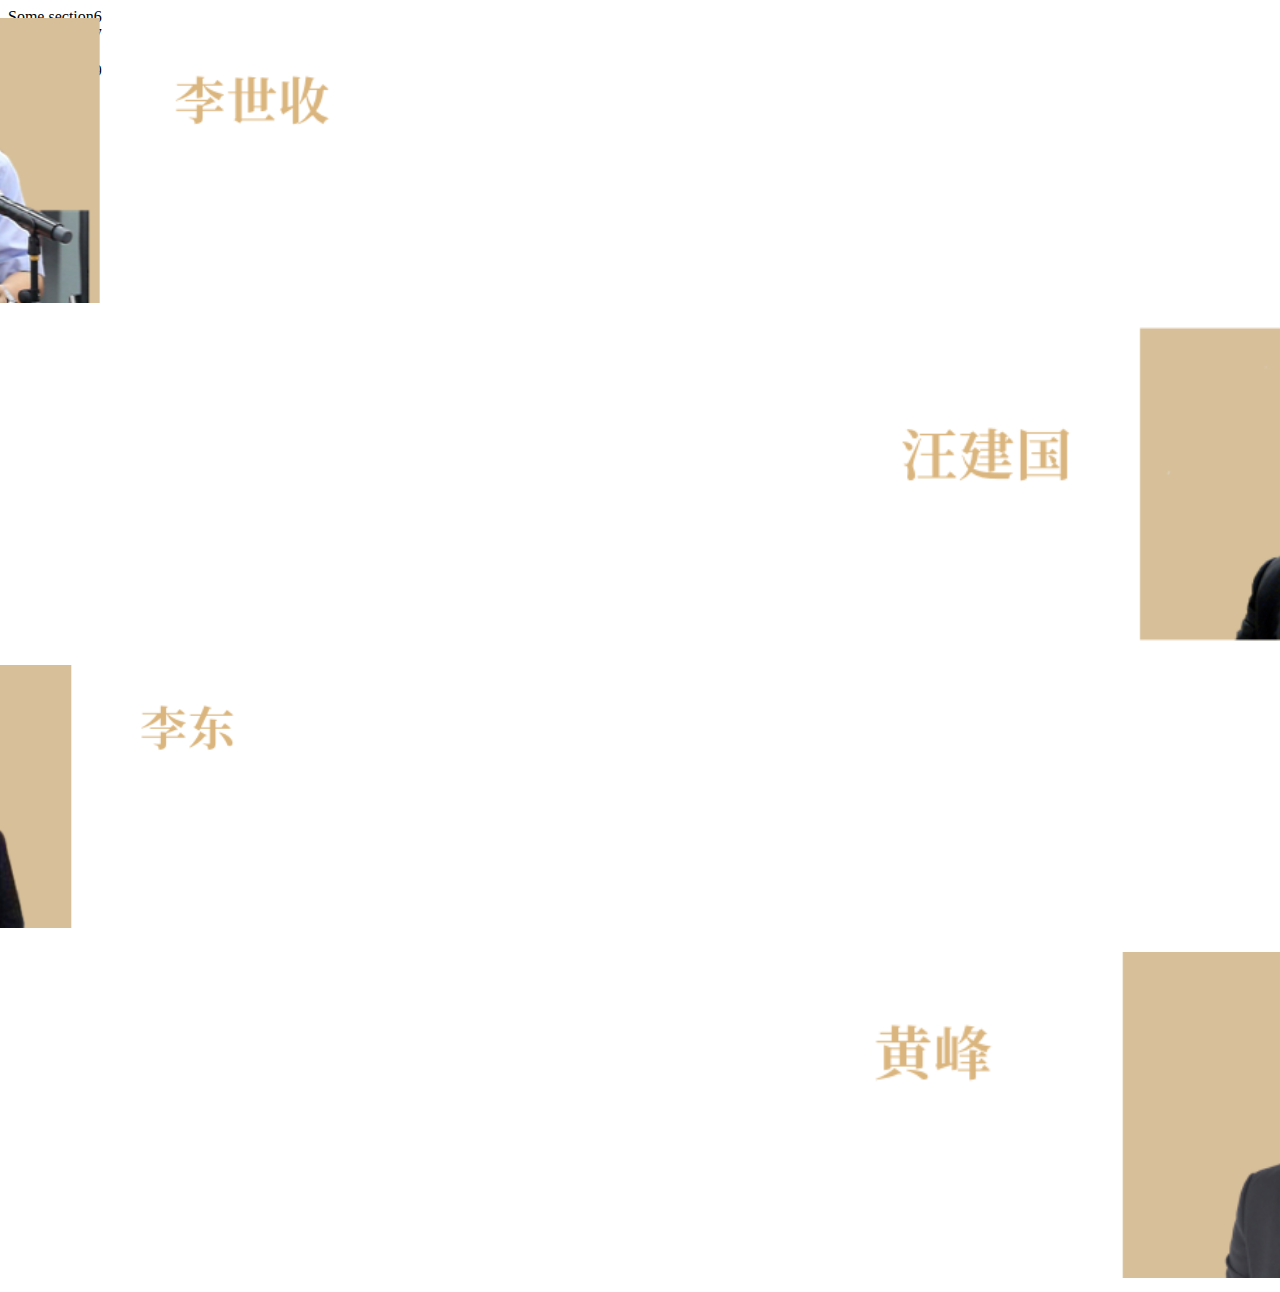
==== index.html @ 500741db "page4" ====
<!DOCTYPE html>
<html lang="en">
<head>
    <meta charset="UTF-8">
    <meta http-equiv="X-UA-Compatible" content="IE=edge">
    <meta name="viewport" content="width=device-width, initial-scale=1.0,user-scalable=no,maximum-scale=1.0,minimum-scale=1.0">
    <script src="js/jquery-3.2.1.min.js"></script>
    <script src="js/jquery.fullpage.min.js"></script>
    <script src="js/h5.js"></script>
    <link rel="stylesheet" href="css/h5.css">
    <link rel="stylesheet" href="css/jquery.fullpage.min.css">
    <link rel="stylesheet" href="css/animate.css">
    <title>Invatation</title>
</head>
<body>
    <div id="fullpage">
	<!--<div class="section page1">
        <div class="container">
            <div class="text">
                <div class="title-top"></div>
                <div class="title-mid">
                    <img src="images/p1/title-1.png">
                </div>
                <div class="title-bot"></div>
            </div>
            <div class="liner liner1"></div>
            <div class="liner liner2"></div>
            <div class="intro">
               <img class="int" src="images/p1/invatation.png">
               <img class="tp" src="images/p1/timeplace.png">
            </div>
            <div class="footer">
                <img class="arrow" src="images/arrow.png">
            </div>
        </div>
    </div>
	<div class="section page2">
        <div class="container">
            <div class="title"></div>
            <div class="text">
                <div class="textTop">
                    <img src="images/p2/text1.png">
                </div>
                <div class="textMid">
                    <img src="images/p2/text2.png">
                </div>
                <div class="textBot">
                    <img src="images/p2/text3.png">
                </div>
            </div>
            <div class="footer">
                <img class="arrow" src="images/arrow.png">
            </div>
        </div>
    </div>
	<div class="section page3">
        <div class="container">
            <div class="title"></div>
            <div class="img">
                <div class="imgLeft">
                    <img src="images/p3/person1.png" class="imgLeftIn">
                </div>
                <div class="imgRight">
                    <img src="images/p3/person2.png" class="imgRightIn">
                </div>
            </div>
            <div class="footer">
                <img class="arrow" src="images/arrow.png">
            </div>
        </div>
    </div>-->
	<div class="section page4">
        <div class="container">
            <div class="title"></div>
            <div class="img">  
                    <div style="text-align:left;">        
                        <img src="images/p4/person1.png" class="imgLeftIn">
                    </div>          
                    <div style="text-align:right;">
                        <img src="images/p4/person2.png" class="imgRightIn">
                    </div>
                    <div style="text-align:left;">
                        <img src="images/p4/person3.png" class="imgLeftIn">
                    </div>
                    <div style="text-align:right;">
                        <img src="images/p4/person4.png" class="imgRightIn">
                    </div>
            </div>
            <div class="footer">
                <img class="arrow" src="images/arrow.png">
            </div>
        </div>
    </div>
    <div class="section page5">
        <div class="container">
            <div class="title"></div>
            <div class="text">
                <div class="textTop">
                    <img src="images/p5/text1.png">
                </div>
                <div class="textMid">
                    <img src="images/p5/text2.png">
                </div>
                <div class="textBot">
                    <img src="images/p5/text3.png">
                </div>
                <div class="textEnd">
                    <img src="images/p5/text4.png">
                </div>
            </div>
            <div class="footer">
                <img class="arrow" src="images/arrow.png">
            </div>
        </div>
    </div>
    <div class="section page6">Some section6</div>
    <div class="section page7">Some section7</div>-->
    <div class="section page8">
        <div class="container">
            <div class="title"></div>
            <div class="text">
                <div class="textTop">
                    <img src="images/p8/text1.png">
                </div>
                <div class="textMid">
                    <img src="images/p8/text2.png">
                </div>
                <div class="textBot">
                    <img src="images/p8/text3.png">
                </div>
            </div>
            <div class="footer">
                <img class="arrow" src="images/arrow.png">
            </div>
        </div>
    </div>
    <div class="section page9">Some section9</div>
</div>
</body>

</html>
---- css/h5.css ----
.container{
    position:relative;
    height: 100%;
}
/*page1*/
.page1{
    background: url('../images/p1/bg1.png') 0 0 no-repeat;
    background-size:cover;
}
.page1 .liner{
    background: url('../images/p1/liner-1.png') 0 0 no-repeat;
    background-size:cover;
    position:absolute;
    top:80%;
    left:0;
    height:15%;
    width:100%;
}
.page1 .liner1{
    background: url('../images/p1/liner-1.png') 0 0 no-repeat;
    background-size:cover;
}
.page1 .liner2{
    background: #0a173a;
}
.page1 .intro{
    position:absolute;
    top:100%;
    left:0;
    height:auto;
    width:100%;
    text-align: center;
}
.page1 .intro img{
    display: block;
    margin:0 auto;
}
.page1 .intro .int{
    height: 40%;
    width:6%;
}
.page1 .intro .tp{
    height: 45%;
    width: 50%;
    padding: 20px;
}
.footer{
    position: absolute;
    bottom: 5%;
    left:0;
    margin-top: 10px;
    width:100%;
    text-align: center;
}
.arrow{
    height: 5%;
    width: 10%;
    display: none;
    margin: 0 auto;
}
.page1 .title-top{
    background:url('../images/p1/subintro-1.png') 50% 50% no-repeat;
    background-size:contain;
    height:0;
}
.page1 .text{
    position:absolute;
    top:15%;
    left:0;
    height:35%;
    width:100%;
    margin-bottom:10px;
}
.page1 .title-mid{
    height:70%;
    margin:15px 0;
    text-align: center;
}
.page1 .title-mid img{
    height: 100%;
    animation:title1 1s;
}
@keyframes title1{
    from{
        transform: scale(0.1);opacity:0
    }
    to{
        transform: scale(1);opacity:1
    }
}
@-webkit-keyframes title1{
    from{
        transform: scale(0.1);opacity:0
    }
    to{
        transform: scale(1);opacity:1
    }
}
.page1 .title-bot{
    background: url('../images/p1/subtitle-1.png') 50% 50% no-repeat;
    background-size:contain;
    height:0;
}
.arrow{
    animation:nextPage 1s infinite;
}
@keyframes nextPage{
    from{
        transform: scale(0.5);
        opacity: 0;
    }
    to{
        transform: scale(1);
        opacity: 1;
    }
}
@-webkit-keyframes nextPage{
    from{
        transform: scale(0.5);
        opacity: 0;
    }
    to{
        transform: scale(1);
        opacity: 1;
    }
}
/*page2*/
.page2{
    background: url('../images/p2/bg-2.png') 0 0 no-repeat;
    background-size:cover;
}
.page2 .title{
    background: url('../images/p2/title.png') center right no-repeat;
    background-size:contain;
    width: 100%;
    height: 15%;
    top:13%;
    left: 0;
    position: absolute;    
}
.page2 .text{
  position: absolute;
  width: 100%;
  height: 50%;
  left: 0;
  bottom: 15%;  
  display: none;
}
.page2 .textTop img,
.page2 .textMid img,
.page2 .textBot img{
    height: 23%;
    margin-top: 3%;
    position: relative;
}
.page2 .textTop,
.page2 .textBot{
    text-align: left;
    padding: 0 20px;
}
.page2 .textMid{
    text-align: right;
    padding: 0 20px;
}
.page2 .textTop img{
    width: 60%;
}
.page2 .textMid img{
    width: 60%;
    
}
.page2 .textBot img{
    width: 60%;
    
}
/*page3*/
.page3{
    background: url('../images/p3/bg-3.png') 0 0 no-repeat;
    background-size:cover;
}
.page3 .title{
    background: url('../images/p3/title.png') center center no-repeat;
    background-size:contain;
    width: 100%;
    height: 15%;
    top:13%;
    left: 0;
    position: absolute;    
}
.page3 .img{
    position: absolute;
    width: 100%;
    height: 50%;
    left:0;
    bottom:18%;
}
.page3 .img .imgLeft,
.page3 .img .imgRight{
    width: 100%;
    height: 50%;
}
.page3 .img .imgLeft{
    text-align: left;
}
.page3 .img .imgRight{
    text-align: right;
}
.page3 .imgLeftIn{
    width: 60%;
    position: relative;
    left: -300px;
    margin-left:30px;
}
.page3 .imgRightIn{
    width: 60%;
    position: relative;
    right: -300px;
    margin-right:30px;
}
/*.page3 .img .imgRight{
    width: 100%;
}*/
/*page4*/
.page4{
    background: url('../images/p4/bg-4.png') 0 0 no-repeat;
    background-size:cover;
}
.page4 .title{
    background: url('../images/p4/title.png') center center no-repeat;
    background-size:contain;
    width: 100%;
    height: 15%;
    top:10%;
    left: 0;
    position: absolute;    
}
.page4 .img{
    position: absolute;
    width: 100%;
    height: 65%;
    left:0;
    top:25%;
}
.page4 .img img{
   margin: 10px;
   width: 75%;
   position: relative;
}
.page4 .img img.imgLeftIn{
    left: -300px;
}
.page4 .img img.imgRightIn{
    right:-300px;
}
/*page5*/
.page5{
    background: url('../images/p5/bg-5.png') 0 0 no-repeat;
    background-size:cover;
}
.page5 .title{
    background: url('../images/p5/title.png') center center no-repeat;
    background-size:contain;
    width: 100%;
    height: 15%;
    top:13%;
    left: 0;
    position: absolute;    
}
.page5 .text{
  position: absolute;
  width: 100%;
  height: 50%;
  left: 0;
  bottom: 15%;
  text-align: center;  
  display: none;
}
.page5 .textTop img,
.page5 .textMid img,
.page5 .textBot img,
.page5 .textEnd img{
    height: 23%;
    margin-top: 3%;
    position: relative;
}
.page5 .textTop img{
    width: 80%;
}
.page5 .textMid img{
    width: 80%;
}
.page5 .textBot img{
    width: 80%;
}
.page5 .textEnd img{
    width: 47%;
}
@keyframes zdZoomIn{
    from{
        /*opacity: 0;*/
        transform: scale(0.6)
    }
    to{
        /*opacity: 1;*/
        transform: scale(1)
    }
}
/*page8*/
.page8{
    background: url('../images/p8/bg-8.png') 0 0 no-repeat;
    background-size:cover;
}
.page8 .title{
    background: url('../images/p8/title.png') center center no-repeat;
    background-size:contain;
    width: 100%;
    height: 15%;
    top:13%;
    left: 0;
    position: absolute;    
}
.page8 .text{
  position: absolute;
  width: 100%;
  height: 45%;
  left: 0;
  bottom: 15%;
  text-align: center; 
  display: none; 
}
.page8 .textTop img,
.page8 .textMid img,
.page8 .textBot img{
    height: 30%;
    margin-top: 3%;
    position: relative;
}
.page8 .textTop img{
    width: 85%;
    /*animation: zdFadeIn 1s;*/
}
.page8 .textMid img{
    width: 85%;
    /*animation: zdFadeIn 2s;*/
}
.page8 .textBot img{
    width: 57%;
    /*animation: zdFadeIn 3s;*/
}
@keyframes zdFadeUp{
    0%{
        opacity: 0;
        top:30px;
    }
    20%{
        opacity: 0;
        top:8px;
    }
    100%{
        opacity: 1;
        top:0px;
    }
}
@keyframes zdZoom2{
    0%{
        transform: scale(0.8)
    }
    25%{
        transform: scale(1.2)
    }
    50%{
        transform: scale(0.9)
    }
    100%{
        transform: scale(1)
    }
}
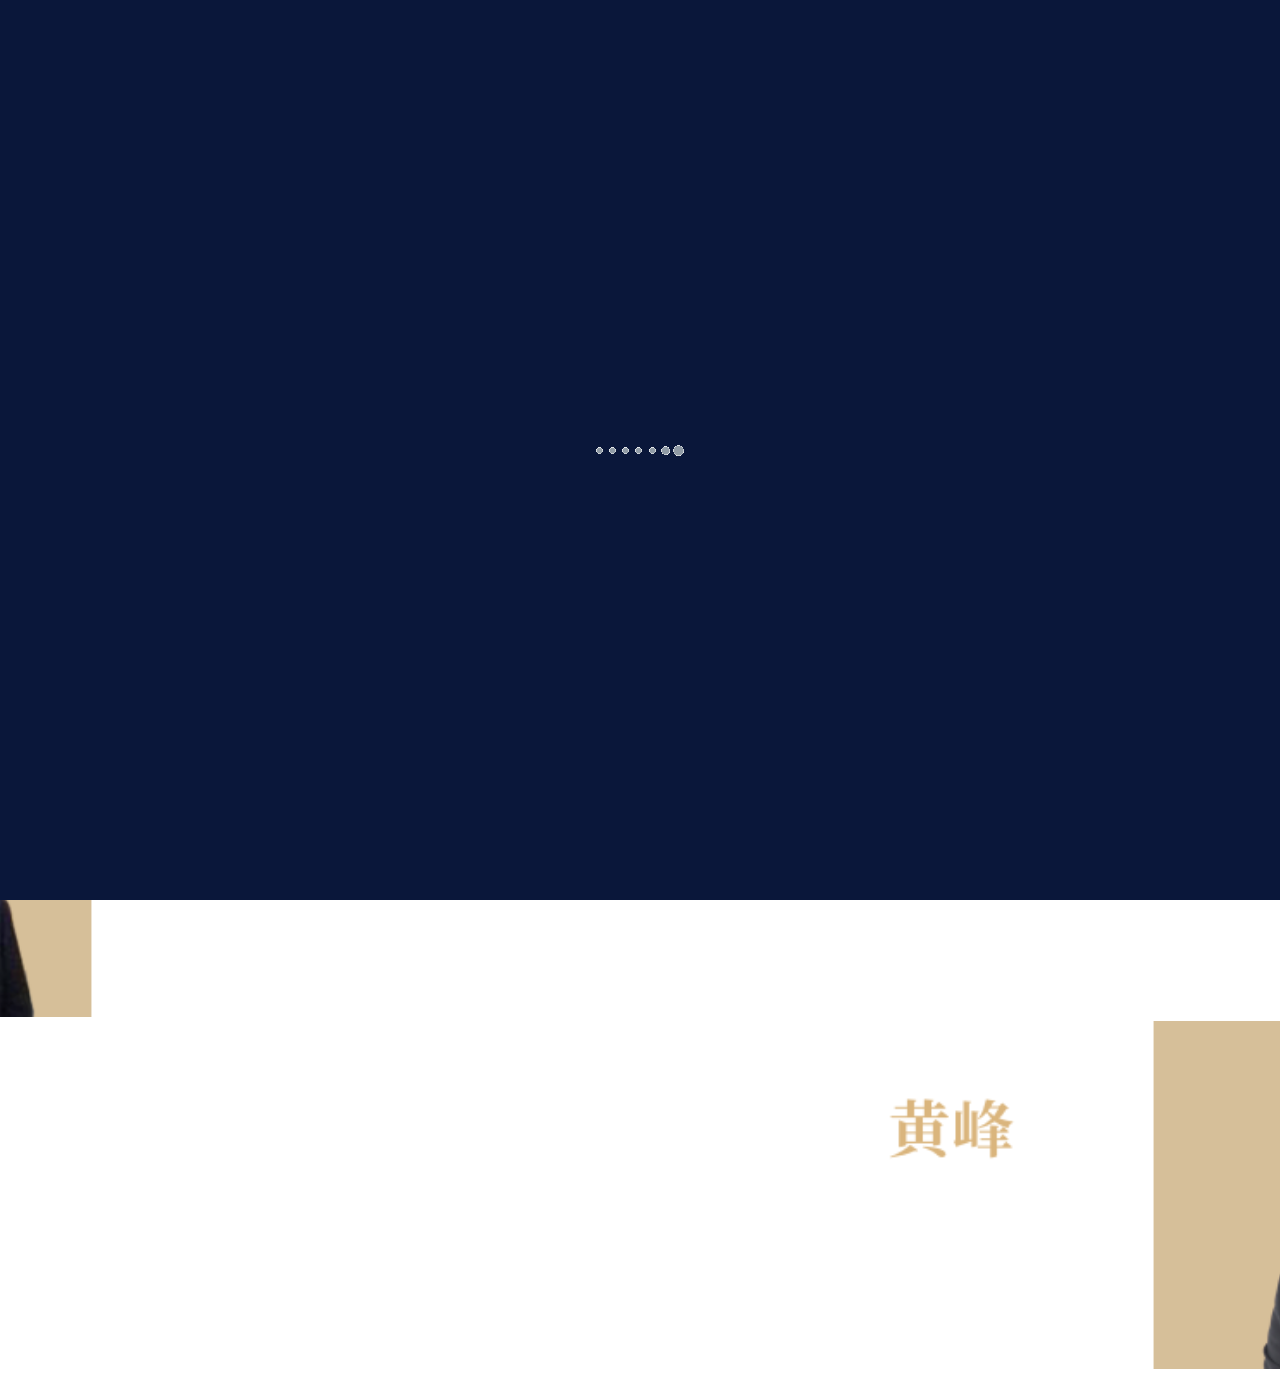
==== commit b352effa: "page all" ====
--- a/index.html
+++ b/index.html
@@ -9,12 +9,14 @@
     <script src="js/h5.js"></script>
     <link rel="stylesheet" href="css/h5.css">
     <link rel="stylesheet" href="css/jquery.fullpage.min.css">
-    <link rel="stylesheet" href="css/animate.css">
     <title>Invatation</title>
 </head>
 <body>
-    <div id="fullpage">
-	<!--<div class="section page1">
+    <div class="loading">
+        <img src="images/loading.gif">
+    </div>
+<div id="fullpage">
+	<div class="section page1">
         <div class="container">
             <div class="text">
                 <div class="title-top"></div>
@@ -68,22 +70,22 @@
                 <img class="arrow" src="images/arrow.png">
             </div>
         </div>
-    </div>-->
+    </div>
 	<div class="section page4">
         <div class="container">
             <div class="title"></div>
             <div class="img">  
                     <div style="text-align:left;">        
-                        <img src="images/p4/person1.png" class="imgLeftIn">
+                        <img src="images/p4/person1.png" class="imgLeftIn" style="width: 85%;">
                     </div>          
                     <div style="text-align:right;">
-                        <img src="images/p4/person2.png" class="imgRightIn">
+                        <img src="images/p4/person2.png" class="imgRightIn" style="width: 85%;">
                     </div>
                     <div style="text-align:left;">
-                        <img src="images/p4/person3.png" class="imgLeftIn">
+                        <img src="images/p4/person3.png" class="imgLeftIn" style="width: 92%;">
                     </div>
                     <div style="text-align:right;">
-                        <img src="images/p4/person4.png" class="imgRightIn">
+                        <img src="images/p4/person4.png" class="imgRightIn" style="width: 80%;">
                     </div>
             </div>
             <div class="footer">
@@ -113,8 +115,26 @@
             </div>
         </div>
     </div>
-    <div class="section page6">Some section6</div>
-    <div class="section page7">Some section7</div>-->
+    <div class="section page6">
+        <div class="container">
+            <div class="title"></div>
+            <div class="img">  
+                    <div style="width:35%;float:left;text-align:right;">        
+                        <img src="images/p6/left.png" class="imgLeftIn" style="width:75%;left:-300px;">
+                    </div>          
+                    <div style="width:15%;float:left;text-align:center;">
+                        <img src="images/p6/mid.png" class="imgLeftIn mid" style="width: 33%;left:-300px;">
+                    </div>
+                    <div style="width:45%;float:left;text-align:center;">
+                        <img src="images/p6/right.png" class="imgLeftIn" style="width: 100%;right:-300px;">
+                    </div>
+            </div>
+            <div class="footer">
+                <img class="arrow" src="images/arrow.png">
+            </div>
+        </div>
+    </div>
+    <!--<div class="section page7">Some section7</div>-->
     <div class="section page8">
         <div class="container">
             <div class="title"></div>
@@ -134,7 +154,25 @@
             </div>
         </div>
     </div>
-    <div class="section page9">Some section9</div>
+    <div class="section page9">
+        <div class="container">
+            <div class="title"></div>
+            <div class="img">
+                <div class="text">
+                    <img src="images/p9/text.png" style="width:70%;">
+                </div>
+                <div class="botton">
+                    <a href="###"><img src="images/p9/btn.png" style="width:38%;margin-top:2%;"></a>
+                </div>
+                <div class="qrcode">
+                    <img src="images/p9/code.png" style="width:36%;margin-top: 2%;">
+                </div>
+                <div class="attach">
+                    <img src="images/p9/attach.png" style="width:73%;">
+                </div>
+            </div>
+        </div>
+    </div>
 </div>
 </body>
 
--- a/css/h5.css
+++ b/css/h5.css
@@ -1,6 +1,18 @@
 .container{
     position:relative;
     height: 100%;
+}
+.loading{
+    position: absolute;
+    z-index: 9999;
+    top: 0;
+    left: 0;
+    width: 100%;
+    height: 100%;
+    display: flex;
+    align-items: center;
+    justify-content:center;
+    background: #0a173a;
 }
 /*page1*/
 .page1{
@@ -46,7 +58,7 @@
 }
 .footer{
     position: absolute;
-    bottom: 5%;
+    bottom: 2%;
     left:0;
     margin-top: 10px;
     width:100%;
@@ -80,22 +92,7 @@
     height: 100%;
     animation:title1 1s;
 }
-@keyframes title1{
-    from{
-        transform: scale(0.1);opacity:0
-    }
-    to{
-        transform: scale(1);opacity:1
-    }
-}
-@-webkit-keyframes title1{
-    from{
-        transform: scale(0.1);opacity:0
-    }
-    to{
-        transform: scale(1);opacity:1
-    }
-}
+
 .page1 .title-bot{
     background: url('../images/p1/subtitle-1.png') 50% 50% no-repeat;
     background-size:contain;
@@ -104,37 +101,18 @@
 .arrow{
     animation:nextPage 1s infinite;
 }
-@keyframes nextPage{
-    from{
-        transform: scale(0.5);
-        opacity: 0;
-    }
-    to{
-        transform: scale(1);
-        opacity: 1;
-    }
-}
-@-webkit-keyframes nextPage{
-    from{
-        transform: scale(0.5);
-        opacity: 0;
-    }
-    to{
-        transform: scale(1);
-        opacity: 1;
-    }
-}
+
 /*page2*/
 .page2{
     background: url('../images/p2/bg-2.png') 0 0 no-repeat;
     background-size:cover;
 }
 .page2 .title{
-    background: url('../images/p2/title.png') center right no-repeat;
-    background-size:contain;
-    width: 100%;
-    height: 15%;
-    top:13%;
+    background: url('../images/p2/title.png') 80% 50% no-repeat;
+    background-size:contain;
+    width: 100%;
+    height: 13%;
+    top:10%;
     left: 0;
     position: absolute;    
 }
@@ -143,7 +121,7 @@
   width: 100%;
   height: 50%;
   left: 0;
-  bottom: 15%;  
+  top: 30%;  
   display: none;
 }
 .page2 .textTop img,
@@ -156,14 +134,15 @@
 .page2 .textTop,
 .page2 .textBot{
     text-align: left;
-    padding: 0 20px;
+    padding-left:10%;
+    padding-bottom: 2%;
 }
 .page2 .textMid{
     text-align: right;
-    padding: 0 20px;
+    padding-right:10%;
 }
 .page2 .textTop img{
-    width: 60%;
+    width: 76%;
 }
 .page2 .textMid img{
     width: 60%;
@@ -183,7 +162,7 @@
     background-size:contain;
     width: 100%;
     height: 15%;
-    top:13%;
+    top:10%;
     left: 0;
     position: absolute;    
 }
@@ -192,7 +171,7 @@
     width: 100%;
     height: 50%;
     left:0;
-    bottom:18%;
+    top:30%;
 }
 .page3 .img .imgLeft,
 .page3 .img .imgRight{
@@ -206,20 +185,17 @@
     text-align: right;
 }
 .page3 .imgLeftIn{
-    width: 60%;
+    width: 70%;
     position: relative;
     left: -300px;
     margin-left:30px;
 }
 .page3 .imgRightIn{
-    width: 60%;
+    width: 78%;
     position: relative;
     right: -300px;
     margin-right:30px;
 }
-/*.page3 .img .imgRight{
-    width: 100%;
-}*/
 /*page4*/
 .page4{
     background: url('../images/p4/bg-4.png') 0 0 no-repeat;
@@ -230,7 +206,7 @@
     background-size:contain;
     width: 100%;
     height: 15%;
-    top:10%;
+    top:8%;
     left: 0;
     position: absolute;    
 }
@@ -239,18 +215,16 @@
     width: 100%;
     height: 65%;
     left:0;
-    top:25%;
+    top:27%;
 }
 .page4 .img img{
-   margin: 10px;
-   width: 75%;
    position: relative;
 }
 .page4 .img img.imgLeftIn{
-    left: -300px;
+    left: -350px;
 }
 .page4 .img img.imgRightIn{
-    right:-300px;
+    right:-350px;
 }
 /*page5*/
 .page5{
@@ -271,7 +245,7 @@
   width: 100%;
   height: 50%;
   left: 0;
-  bottom: 15%;
+  bottom: 17%;
   text-align: center;  
   display: none;
 }
@@ -295,15 +269,31 @@
 .page5 .textEnd img{
     width: 47%;
 }
-@keyframes zdZoomIn{
-    from{
-        /*opacity: 0;*/
-        transform: scale(0.6)
-    }
-    to{
-        /*opacity: 1;*/
-        transform: scale(1)
-    }
+/*page6*/
+.page6{
+    background: url('../images/p6/bg-6.png') 0 0 no-repeat;
+    background-size:cover;
+}
+.page6 .title{
+    background: url('../images/p6/title.png') center center no-repeat;
+    background-size: 80%;
+    width: 100%;
+    height: 15%;
+    top:13%;
+    left: 0;
+    position: absolute;    
+}
+.page6 .img{
+    position: absolute;
+    width: 100%;
+    height: 50%;
+    left:0;
+    top:33%;
+    display: flex;
+    align-items: center;
+}
+.page6 .img img{
+    position: relative;
 }
 /*page8*/
 .page8{
@@ -315,7 +305,7 @@
     background-size:contain;
     width: 100%;
     height: 15%;
-    top:13%;
+    top:9%;
     left: 0;
     position: absolute;    
 }
@@ -324,7 +314,7 @@
   width: 100%;
   height: 45%;
   left: 0;
-  bottom: 15%;
+  bottom: 12%;
   text-align: center; 
   display: none; 
 }
@@ -347,6 +337,29 @@
     width: 57%;
     /*animation: zdFadeIn 3s;*/
 }
+
+/*page9*/
+.page9{
+    background: url('../images/p9/bg-9.png') 0 0 no-repeat;
+    background-size:cover;
+}
+.page9 .title{
+    background: url('../images/p9/title.png') center center no-repeat;
+    background-size:75%;
+    width: 100%;
+    height: 15%;
+    top:9%;
+    left: 0;
+    position: absolute;    
+}
+.page9 .img{
+    position: absolute;
+    width: 100%;
+    left:0;
+    top:23%;
+    text-align: center;
+}
+/*animation*/
 @keyframes zdFadeUp{
     0%{
         opacity: 0;
@@ -361,6 +374,20 @@
         top:0px;
     }
 }
+@-webkit-keyframes zdFadeUp{
+    0%{
+        opacity: 0;
+        top:30px;
+    }
+    20%{
+        opacity: 0;
+        top:8px;
+    }
+    100%{
+        opacity: 1;
+        top:0px;
+    }
+}
 @keyframes zdZoom2{
     0%{
         transform: scale(0.8)
@@ -375,5 +402,102 @@
         transform: scale(1)
     }
 }
+@-webkit-keyframes zdZoom2{
+    0%{
+        transform: scale(0.8)
+    }
+    25%{
+        transform: scale(1.2)
+    }
+    50%{
+        transform: scale(0.9)
+    }
+    100%{
+        transform: scale(1)
+    }
+}
+@keyframes title1{
+    from{
+        transform: scale(0.1);opacity:0
+    }
+    to{
+        transform: scale(1);opacity:1
+    }
+}
+@-webkit-keyframes title1{
+    from{
+        transform: scale(0.1);opacity:0
+    }
+    to{
+        transform: scale(1);opacity:1
+    }
+}
+@keyframes nextPage{
+    from{
+        transform: scale(0.5);
+        opacity: 0;
+    }
+    to{
+        transform: scale(1);
+        opacity: 1;
+    }
+}
+@-webkit-keyframes nextPage{
+    from{
+        transform: scale(0.5);
+        opacity: 0;
+    }
+    to{
+        transform: scale(1);
+        opacity: 1;
+    }
+}
+@keyframes zdZoomIn{
+    from{
+        /*opacity: 0;*/
+        transform: scale(0.6)
+    }
+    to{
+        /*opacity: 1;*/
+        transform: scale(1)
+    }
+}
+@-webkit-keyframes zdZoomIn{
+    from{
+        /*opacity: 0;*/
+        transform: scale(0.6)
+    }
+    to{
+        /*opacity: 1;*/
+        transform: scale(1)
+    }
+}
+@keyframes zdShake{
+    0%{
+        transform: rotate(10deg);
+    }
+    25%{
+        transform: rotate(-20deg);
+    }
+    50%{
+        transform: rotate(10deg);
+    }
+    100%{
+        transform: rotate(0deg);
+    }
+}
+@-webkit-keyframes zdShake{
+    0%{
+        transform: rotate(10deg);
+    }
+    25%{
+        transform: rotate(-20deg);
+    }
+    50%{
+        transform: rotate(10deg);
+    }
+    100%{
+        transform: rotate(0deg);
+    }
+}
 
-
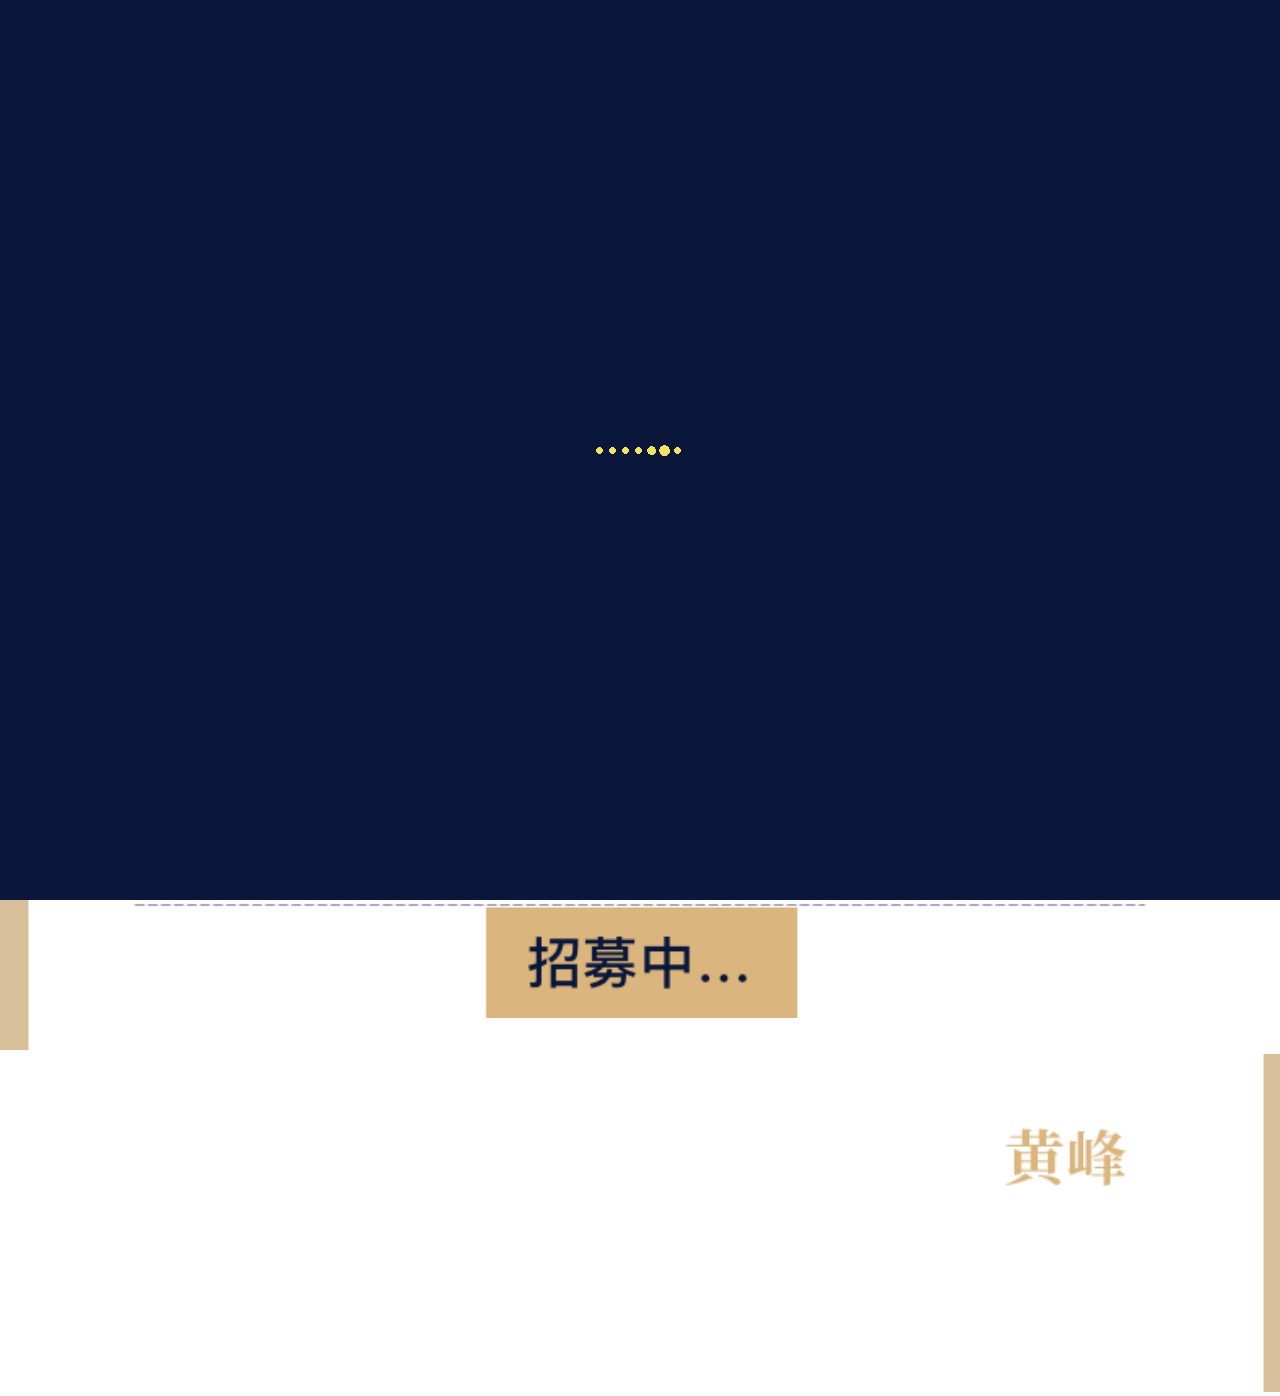
==== commit 2ebcbb03: "first" ====
--- a/index.html
+++ b/index.html
@@ -9,12 +9,10 @@
     <script src="js/h5.js"></script>
     <link rel="stylesheet" href="css/h5.css">
     <link rel="stylesheet" href="css/jquery.fullpage.min.css">
-    <title>Invatation</title>
+    <title>秦淮，何止情怀丨混沌大学南京分社成立盛典邀请函</title>
 </head>
 <body>
-    <div class="loading">
-        <img src="images/loading.gif">
-    </div>
+<audio src="song.mp3" id="audio"></audio>
 <div id="fullpage">
 	<div class="section page1">
         <div class="container">
@@ -76,16 +74,16 @@
             <div class="title"></div>
             <div class="img">  
                     <div style="text-align:left;">        
-                        <img src="images/p4/person1.png" class="imgLeftIn" style="width: 85%;">
+                        <img src="images/p4/person1.png" class="imgLeftIn" style="width: 100%;">
                     </div>          
                     <div style="text-align:right;">
-                        <img src="images/p4/person2.png" class="imgRightIn" style="width: 85%;">
+                        <img src="images/p4/person2.png" class="imgRightIn" style="width: 100%;">
                     </div>
                     <div style="text-align:left;">
-                        <img src="images/p4/person3.png" class="imgLeftIn" style="width: 92%;">
+                        <img src="images/p4/person3.png" class="imgLeftIn" style="width: 100%;">
                     </div>
                     <div style="text-align:right;">
-                        <img src="images/p4/person4.png" class="imgRightIn" style="width: 80%;">
+                        <img src="images/p4/person4.png" class="imgRightIn" style="width: 100%;">
                     </div>
             </div>
             <div class="footer">
@@ -120,21 +118,38 @@
             <div class="title"></div>
             <div class="img">  
                     <div style="width:35%;float:left;text-align:right;">        
-                        <img src="images/p6/left.png" class="imgLeftIn" style="width:75%;left:-300px;">
+                        <img src="images/p6/left.png" class="imgLeftIn" style="width:75%;left:-350px;">
                     </div>          
                     <div style="width:15%;float:left;text-align:center;">
-                        <img src="images/p6/mid.png" class="imgLeftIn mid" style="width: 33%;left:-300px;">
+                        <img src="images/p6/mid.png" class="imgLeftIn mid" style="width: 33%;left:-350px;">
                     </div>
                     <div style="width:45%;float:left;text-align:center;">
-                        <img src="images/p6/right.png" class="imgLeftIn" style="width: 100%;right:-300px;">
-                    </div>
-            </div>
-            <div class="footer">
-                <img class="arrow" src="images/arrow.png">
-            </div>
-        </div>
-    </div>
-    <!--<div class="section page7">Some section7</div>-->
+                        <img src="images/p6/right.png" class="imgRightIn" style="width: 100%;right:-350px;">
+                    </div>
+            </div>
+            <div class="footer">
+                <img class="arrow" src="images/arrow.png">
+            </div>
+        </div>
+    </div>
+    <div class="section page7">
+        <div class="container">
+            <div class="sponsor">
+                <div class="sponsorTop">
+                    <img src="images/p7/1.png" width="80%">
+                </div>
+                <div class="sponsorMid">
+                    <img src="images/p7/2.png" width="80%">
+                </div>
+                <div class="sponsorBot">
+                    <img src="images/p7/33.png" width="80%">
+                </div>
+            </div>
+            <div class="footer">
+                <img class="arrow" src="images/arrow.png">
+            </div>
+        </div>
+    </div>
     <div class="section page8">
         <div class="container">
             <div class="title"></div>
@@ -162,7 +177,7 @@
                     <img src="images/p9/text.png" style="width:70%;">
                 </div>
                 <div class="botton">
-                    <a href="###"><img src="images/p9/btn.png" style="width:38%;margin-top:2%;"></a>
+                    <a href="https://jinshuju.net/f/z0JB8v"><img src="images/p9/btn.png" style="width:38%;margin-top:2%;"></a>
                 </div>
                 <div class="qrcode">
                     <img src="images/p9/code.png" style="width:36%;margin-top: 2%;">
@@ -173,6 +188,12 @@
             </div>
         </div>
     </div>
+</div>
+<div class="loading">
+        <img src="images/loading.gif">
+    </div>
+<div id="controller">
+    <img src="images/songon.png" width="100%">
 </div>
 </body>
 
--- a/css/h5.css
+++ b/css/h5.css
@@ -1,6 +1,17 @@
+body{
+    -webkit-overflow-scrolling:touch;
+}
 .container{
     position:relative;
     height: 100%;
+}
+#controller{
+    width: 30px;
+    height:30px;
+    position: absolute;
+    top: 6%;
+    right: 10%;
+    animation: zdLoop 5s linear infinite;
 }
 .loading{
     position: absolute;
@@ -16,7 +27,7 @@
 }
 /*page1*/
 .page1{
-    background: url('../images/p1/bg1.png') 0 0 no-repeat;
+    background: #0a173a url('../images/p1/bg1.png') 0 0 no-repeat;
     background-size:cover;
 }
 .page1 .liner{
@@ -90,7 +101,6 @@
 }
 .page1 .title-mid img{
     height: 100%;
-    animation:title1 1s;
 }
 
 .page1 .title-bot{
@@ -104,7 +114,7 @@
 
 /*page2*/
 .page2{
-    background: url('../images/p2/bg-2.png') 0 0 no-repeat;
+    background: #0a173a url('../images/p2/bg-2.png') 0 0 no-repeat;
     background-size:cover;
 }
 .page2 .title{
@@ -121,40 +131,38 @@
   width: 100%;
   height: 50%;
   left: 0;
-  top: 30%;  
+  top: 32%;  
   display: none;
 }
 .page2 .textTop img,
 .page2 .textMid img,
 .page2 .textBot img{
     height: 23%;
-    margin-top: 3%;
     position: relative;
 }
 .page2 .textTop,
 .page2 .textBot{
     text-align: left;
-    padding-left:10%;
-    padding-bottom: 2%;
+    /*padding-left:10%;*/
 }
 .page2 .textMid{
     text-align: right;
-    padding-right:10%;
+    /*padding-right:10%;*/
 }
 .page2 .textTop img{
-    width: 76%;
+    width: 100%;
 }
 .page2 .textMid img{
-    width: 60%;
-    
+    width: 100%;
+    margin-top: 11%;    
 }
 .page2 .textBot img{
-    width: 60%;
-    
+    width: 100%;
+    margin-top: 7%;
 }
 /*page3*/
 .page3{
-    background: url('../images/p3/bg-3.png') 0 0 no-repeat;
+    background: #0a173a url('../images/p3/bg-3.png') 0 0 no-repeat;
     background-size:cover;
 }
 .page3 .title{
@@ -187,18 +195,18 @@
 .page3 .imgLeftIn{
     width: 70%;
     position: relative;
-    left: -300px;
+    left: -350px;
     margin-left:30px;
 }
 .page3 .imgRightIn{
     width: 78%;
     position: relative;
-    right: -300px;
+    right: -350px;
     margin-right:30px;
 }
 /*page4*/
 .page4{
-    background: url('../images/p4/bg-4.png') 0 0 no-repeat;
+    background:#0a173a  url('../images/p4/bg-4.png') 0 0 no-repeat;
     background-size:cover;
 }
 .page4 .title{
@@ -221,14 +229,14 @@
    position: relative;
 }
 .page4 .img img.imgLeftIn{
-    left: -350px;
+    left: -450px;
 }
 .page4 .img img.imgRightIn{
-    right:-350px;
+    right:-450px;
 }
 /*page5*/
 .page5{
-    background: url('../images/p5/bg-5.png') 0 0 no-repeat;
+    background: #0a173a url('../images/p5/bg-5.png') 0 0 no-repeat;
     background-size:cover;
 }
 .page5 .title{
@@ -271,7 +279,7 @@
 }
 /*page6*/
 .page6{
-    background: url('../images/p6/bg-6.png') 0 0 no-repeat;
+    background: #0a173a url('../images/p6/bg-6.png') 0 0 no-repeat;
     background-size:cover;
 }
 .page6 .title{
@@ -295,9 +303,30 @@
 .page6 .img img{
     position: relative;
 }
+/*page7*/
+.page7{
+    background: #0a173a url('../images/p7/bg-7.png') 0 0 no-repeat;
+    background-size:cover;
+}
+.page7 .sponsor{
+    position: absolute;
+    width: 100%;
+    top: 20%;
+    left: 0%;
+}
+.page7 .sponsor div{
+    text-align: center;
+    position: relative;
+}
+.page7 .sponsor .sponsorMid,
+.page7 .sponsor .sponsorBot {
+    margin-top: 5%;
+    position: relative;
+}
+
 /*page8*/
 .page8{
-    background: url('../images/p8/bg-8.png') 0 0 no-repeat;
+    background:#0a173a  url('../images/p8/bg-8.png') 0 0 no-repeat;
     background-size:cover;
 }
 .page8 .title{
@@ -331,16 +360,14 @@
 }
 .page8 .textMid img{
     width: 85%;
-    /*animation: zdFadeIn 2s;*/
 }
 .page8 .textBot img{
     width: 57%;
-    /*animation: zdFadeIn 3s;*/
 }
 
 /*page9*/
 .page9{
-    background: url('../images/p9/bg-9.png') 0 0 no-repeat;
+    background: #0a173a url('../images/p9/bg-9.png') 0 0 no-repeat;
     background-size:cover;
 }
 .page9 .title{
@@ -500,4 +527,20 @@
         transform: rotate(0deg);
     }
 }
+@keyframes zdLoop{
+    0%{
+        transform: rotate(0deg);
+    }
+    100%{
+        transform: rotate(360deg);
+    }
+}
+@-webkit-keyframes zdLoop{
+    0%{
+        transform: rotate(0deg);
+    }
+    100%{
+        transform: rotate(360deg);
+    }
+}
 
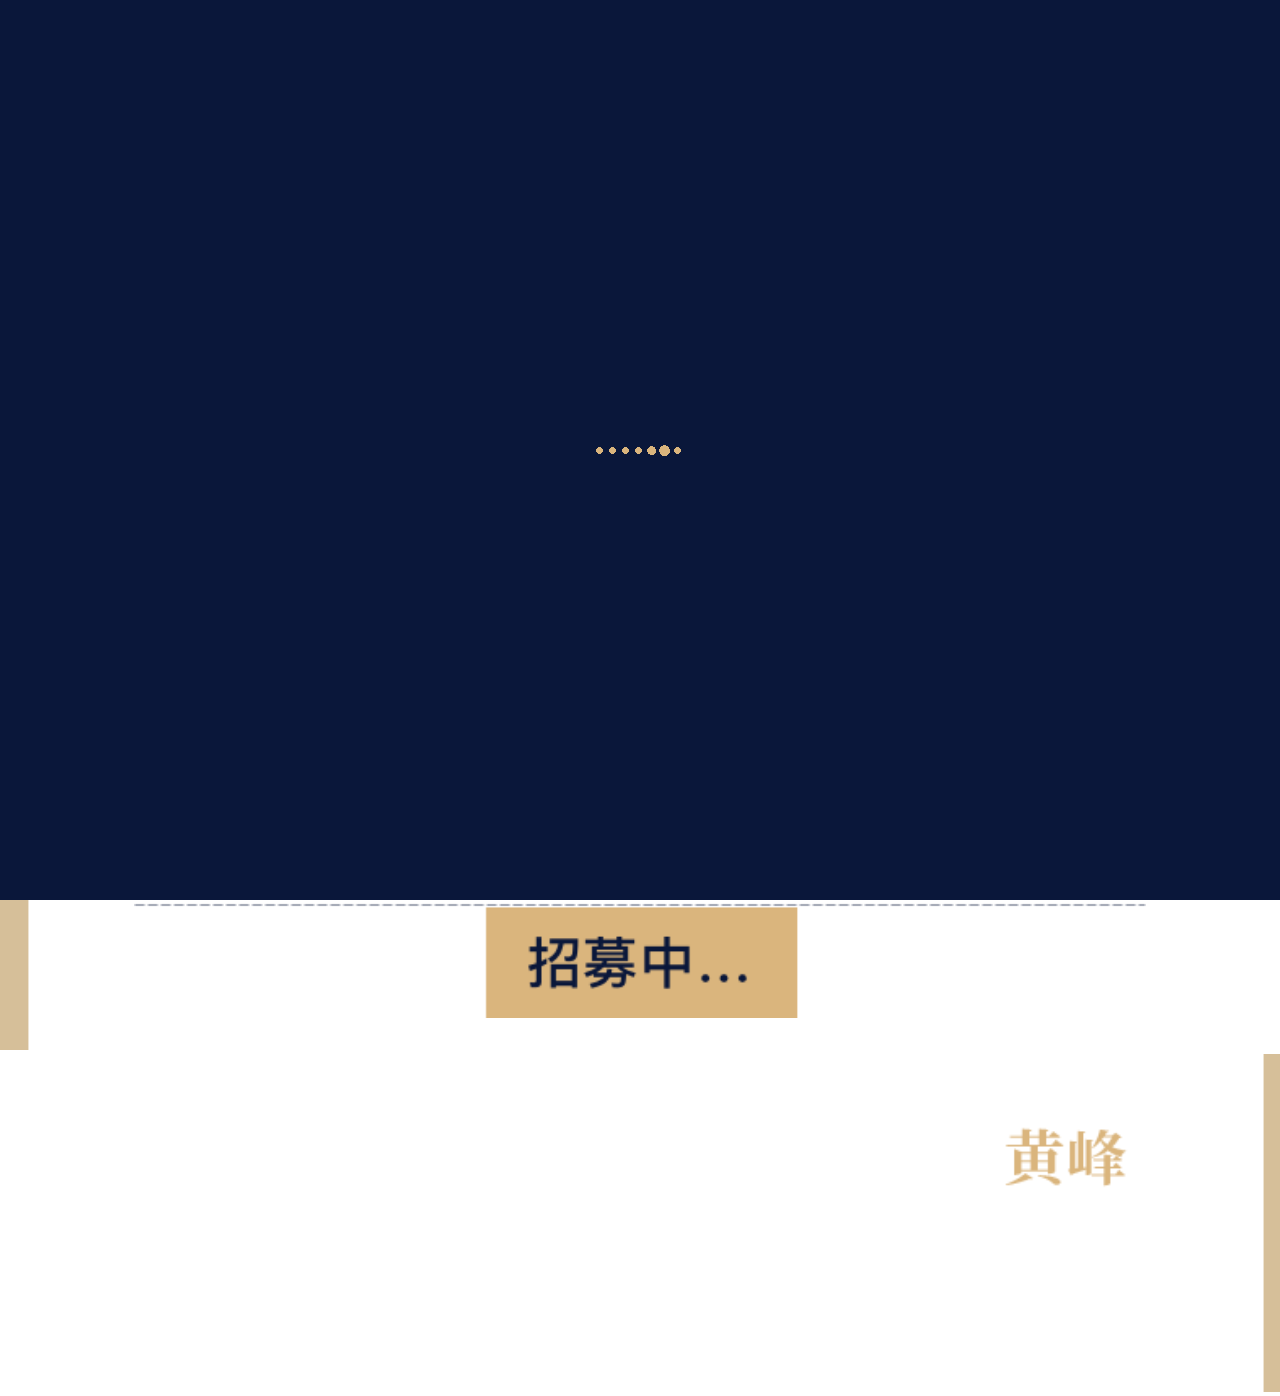
==== commit 79ff9ed2: "utilize" ====
--- a/index.html
+++ b/index.html
@@ -7,12 +7,13 @@
     <script src="js/jquery-3.2.1.min.js"></script>
     <script src="js/jquery.fullpage.min.js"></script>
     <script src="js/h5.js"></script>
+    <script src="http://res.wx.qq.com/open/js/jweixin-1.0.0.js"></script>
     <link rel="stylesheet" href="css/h5.css">
     <link rel="stylesheet" href="css/jquery.fullpage.min.css">
     <title>秦淮，何止情怀丨混沌大学南京分社成立盛典邀请函</title>
 </head>
 <body>
-<audio src="song.mp3" id="audio"></audio>
+<audio src="song.mp3" id="audio" autoplay="autoplay"></audio>
 <div id="fullpage">
 	<div class="section page1">
         <div class="container">
